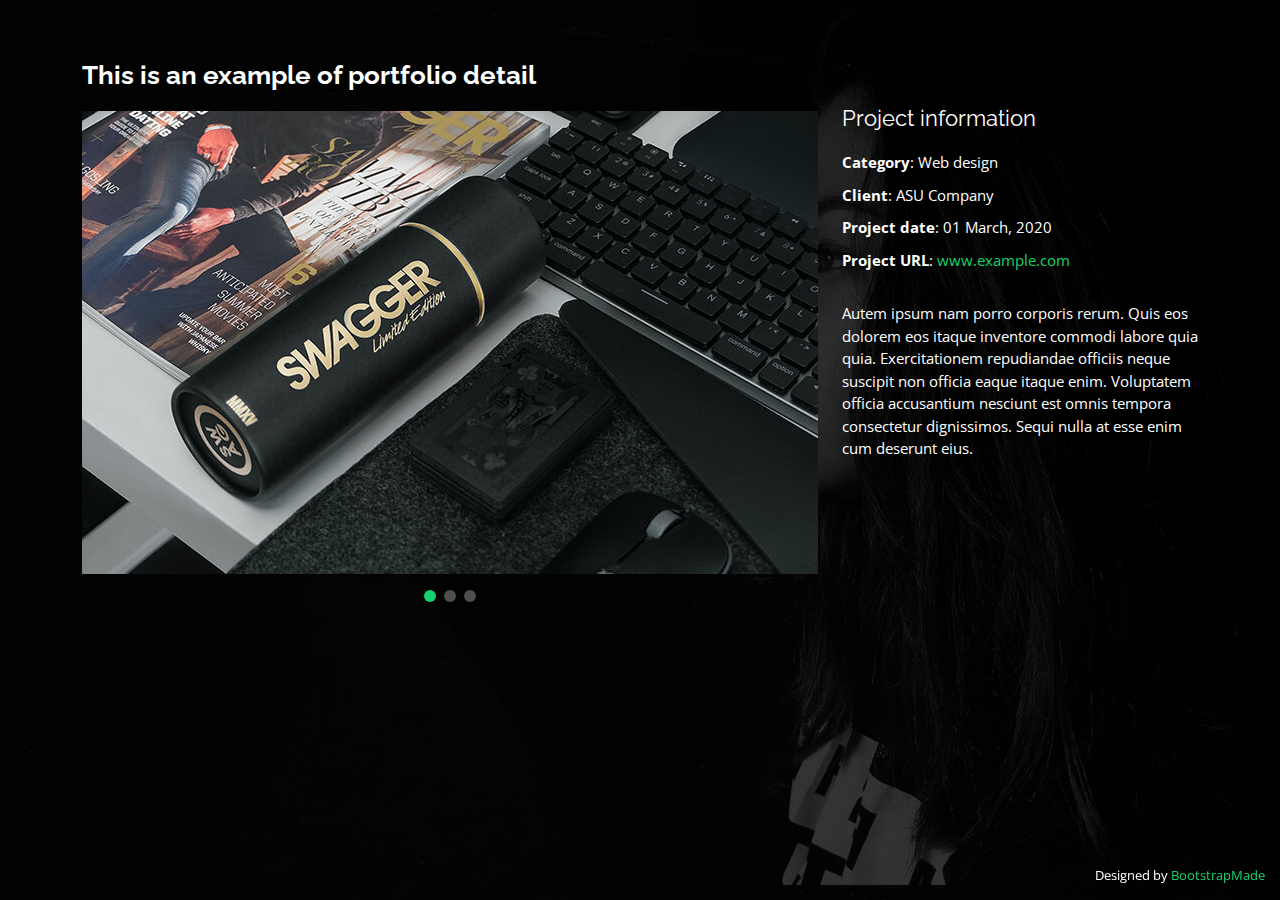
==== portfolio-details.html @ ebccc843 "first commit" ====
<!DOCTYPE html>
<html lang="en">

<head>
  <meta charset="utf-8">
  <meta content="width=device-width, initial-scale=1.0" name="viewport">

  <title>Portfolio Details - Personal Bootstrap Template</title>
  <meta content="" name="description">
  <meta content="" name="keywords">

  <!-- Favicons -->
  <link href="assets/img/favicon.png" rel="icon">
  <link href="assets/img/apple-touch-icon.png" rel="apple-touch-icon">

  <!-- Google Fonts -->
  <link href="https://fonts.googleapis.com/css?family=Open+Sans:300,300i,400,400i,600,600i,700,700i|Raleway:300,300i,400,400i,500,500i,600,600i,700,700i|Poppins:300,300i,400,400i,500,500i,600,600i,700,700i" rel="stylesheet">

  <!-- Vendor CSS Files -->
  <link href="assets/vendor/bootstrap/css/bootstrap.min.css" rel="stylesheet">
  <link href="assets/vendor/bootstrap-icons/bootstrap-icons.css" rel="stylesheet">
  <link href="assets/vendor/boxicons/css/boxicons.min.css" rel="stylesheet">
  <link href="assets/vendor/glightbox/css/glightbox.min.css" rel="stylesheet">
  <link href="assets/vendor/remixicon/remixicon.css" rel="stylesheet">
  <link href="assets/vendor/swiper/swiper-bundle.min.css" rel="stylesheet">

  <!-- Template Main CSS File -->
  <link href="assets/css/style.css" rel="stylesheet">

  <!-- =======================================================
  * Template Name: Personal - v4.7.0
  * Template URL: https://bootstrapmade.com/personal-free-resume-bootstrap-template/
  * Author: BootstrapMade.com
  * License: https://bootstrapmade.com/license/
  ======================================================== -->
</head>

<body>

  <main id="main">

    <!-- ======= Portfolio Details ======= -->
    <div id="portfolio-details" class="portfolio-details">
      <div class="container">

        <div class="row">

          <div class="col-lg-8">
            <h2 class="portfolio-title">This is an example of portfolio detail</h2>

            <div class="portfolio-details-slider swiper">
              <div class="swiper-wrapper align-items-center">

                <div class="swiper-slide">
                  <img src="assets/img/portfolio/portfolio-details-1.jpg" alt="">
                </div>

                <div class="swiper-slide">
                  <img src="assets/img/portfolio/portfolio-details-2.jpg" alt="">
                </div>

                <div class="swiper-slide">
                  <img src="assets/img/portfolio/portfolio-details-3.jpg" alt="">
                </div>

              </div>
              <div class="swiper-pagination"></div>
            </div>

          </div>

          <div class="col-lg-4 portfolio-info">
            <h3>Project information</h3>
            <ul>
              <li><strong>Category</strong>: Web design</li>
              <li><strong>Client</strong>: ASU Company</li>
              <li><strong>Project date</strong>: 01 March, 2020</li>
              <li><strong>Project URL</strong>: <a href="#">www.example.com</a></li>
            </ul>

            <p>
              Autem ipsum nam porro corporis rerum. Quis eos dolorem eos itaque inventore commodi labore quia quia. Exercitationem repudiandae officiis neque suscipit non officia eaque itaque enim. Voluptatem officia accusantium nesciunt est omnis tempora consectetur dignissimos. Sequi nulla at esse enim cum deserunt eius.
            </p>
          </div>

        </div>

      </div>
    </div><!-- End Portfolio Details -->

  </main><!-- End #main -->

  <div class="credits">
    <!-- All the links in the footer should remain intact. -->
    <!-- You can delete the links only if you purchased the pro version. -->
    <!-- Licensing information: https://bootstrapmade.com/license/ -->
    <!-- Purchase the pro version with working PHP/AJAX contact form: https://bootstrapmade.com/personal-free-resume-bootstrap-template/ -->
    Designed by <a href="https://bootstrapmade.com/">BootstrapMade</a>
  </div>

  <!-- Vendor JS Files -->
  <script src="assets/vendor/purecounter/purecounter.js"></script>
  <script src="assets/vendor/bootstrap/js/bootstrap.bundle.min.js"></script>
  <script src="assets/vendor/glightbox/js/glightbox.min.js"></script>
  <script src="assets/vendor/isotope-layout/isotope.pkgd.min.js"></script>
  <script src="assets/vendor/swiper/swiper-bundle.min.js"></script>
  <script src="assets/vendor/waypoints/noframework.waypoints.js"></script>
  <script src="assets/vendor/php-email-form/validate.js"></script>

  <!-- Template Main JS File -->
  <script src="assets/js/main.js"></script>

</body>

</html>
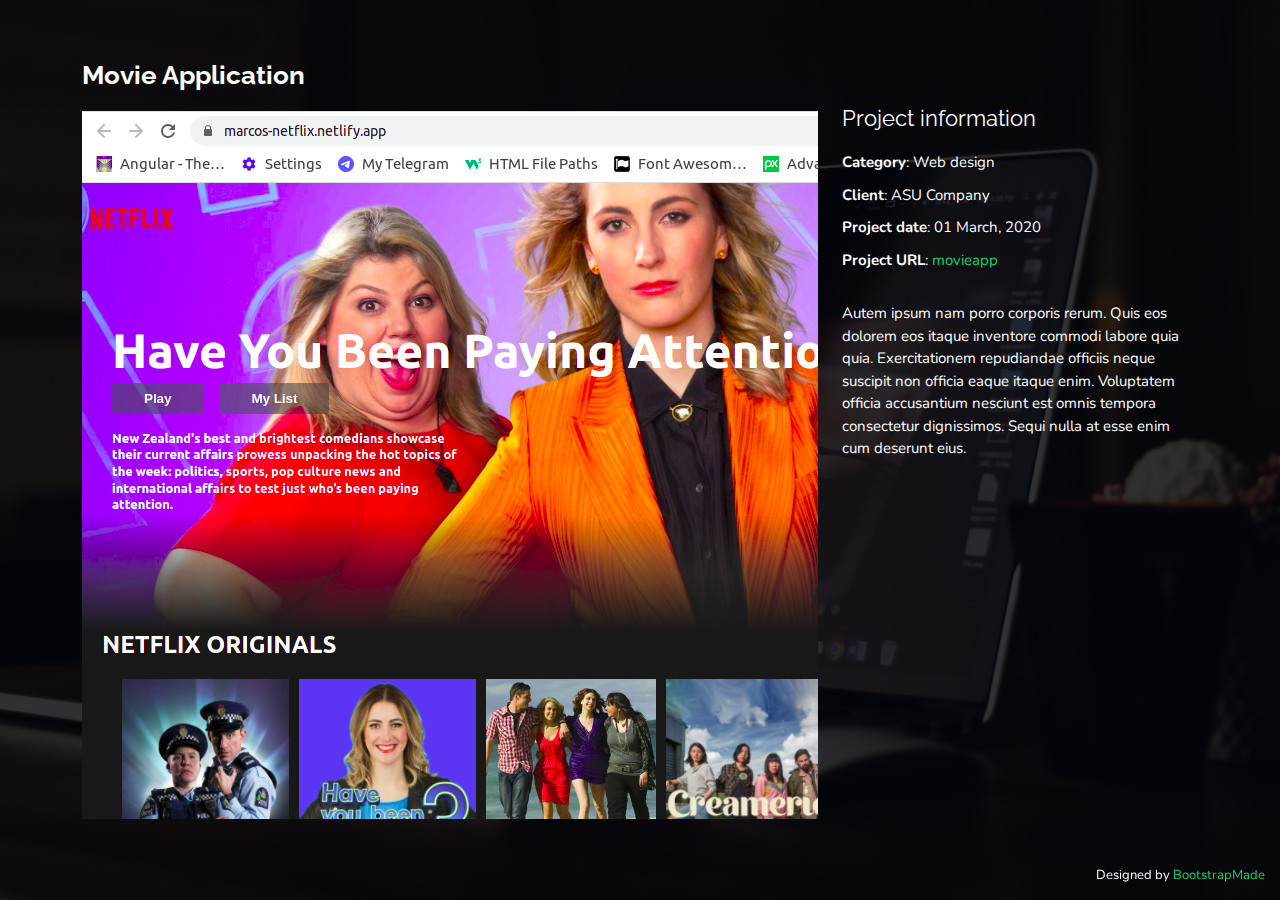
==== commit 260cd7e2: "added projects to portfolio section" ====
--- a/portfolio-details.html
+++ b/portfolio-details.html
@@ -46,23 +46,14 @@
         <div class="row">
 
           <div class="col-lg-8">
-            <h2 class="portfolio-title">This is an example of portfolio detail</h2>
+            <h2 class="portfolio-title">Movie Application</h2>
 
             <div class="portfolio-details-slider swiper">
               <div class="swiper-wrapper align-items-center">
 
                 <div class="swiper-slide">
-                  <img src="assets/img/portfolio/portfolio-details-1.jpg" alt="">
-                </div>
-
-                <div class="swiper-slide">
-                  <img src="assets/img/portfolio/portfolio-details-2.jpg" alt="">
-                </div>
-
-                <div class="swiper-slide">
-                  <img src="assets/img/portfolio/portfolio-details-3.jpg" alt="">
-                </div>
-
+                  <img src="assets/img/portfolio/netflix.png" alt="">
+                </div> 
               </div>
               <div class="swiper-pagination"></div>
             </div>
@@ -75,7 +66,7 @@
               <li><strong>Category</strong>: Web design</li>
               <li><strong>Client</strong>: ASU Company</li>
               <li><strong>Project date</strong>: 01 March, 2020</li>
-              <li><strong>Project URL</strong>: <a href="#">www.example.com</a></li>
+              <li><strong>Project URL</strong>: <a href="https://marcos-netflix.netlify.app/">movieapp</a></li>
             </ul>
 
             <p>
--- a/assets/css/style.css
+++ b/assets/css/style.css
@@ -1,24 +1,26 @@
-/**
-* Template Name: Personal - v4.7.0
-* Template URL: https://bootstrapmade.com/personal-free-resume-bootstrap-template/
-* Author: BootstrapMade.com
-* License: https://bootstrapmade.com/license/
-*/
-
+@import url('https://fonts.googleapis.com/css2?family=Dancing+Script:wght@600&family=Nunito+Sans:wght@600&family=Nunito:wght@600&family=Poppins:wght@200;400;600;700&display=swap');
+/**
+* Template Name: Personal - v4.7.0
+* Template URL: https://bootstrapmade.com/personal-free-resume-bootstrap-template/
+* Author: BootstrapMade.com
+* License: https://bootstrapmade.com/license/
+*/
+
 /*--------------------------------------------------------------
 # General
 --------------------------------------------------------------*/
 body {
-  font-family: "Open Sans", sans-serif;
+  font-family: Nunito;
   background-color: #040404;
   color: #fff;
+  color: white;
   position: relative;
   background: transparent;
 }
 body::before {
   content: "";
   position: fixed;
-  background: #040404 url("../img/bg.jpg") top right no-repeat;
+  background: #040404 url("../img/back.jpg") top right no-repeat;
   background-size: cover;
   left: 0;
   right: 0;
